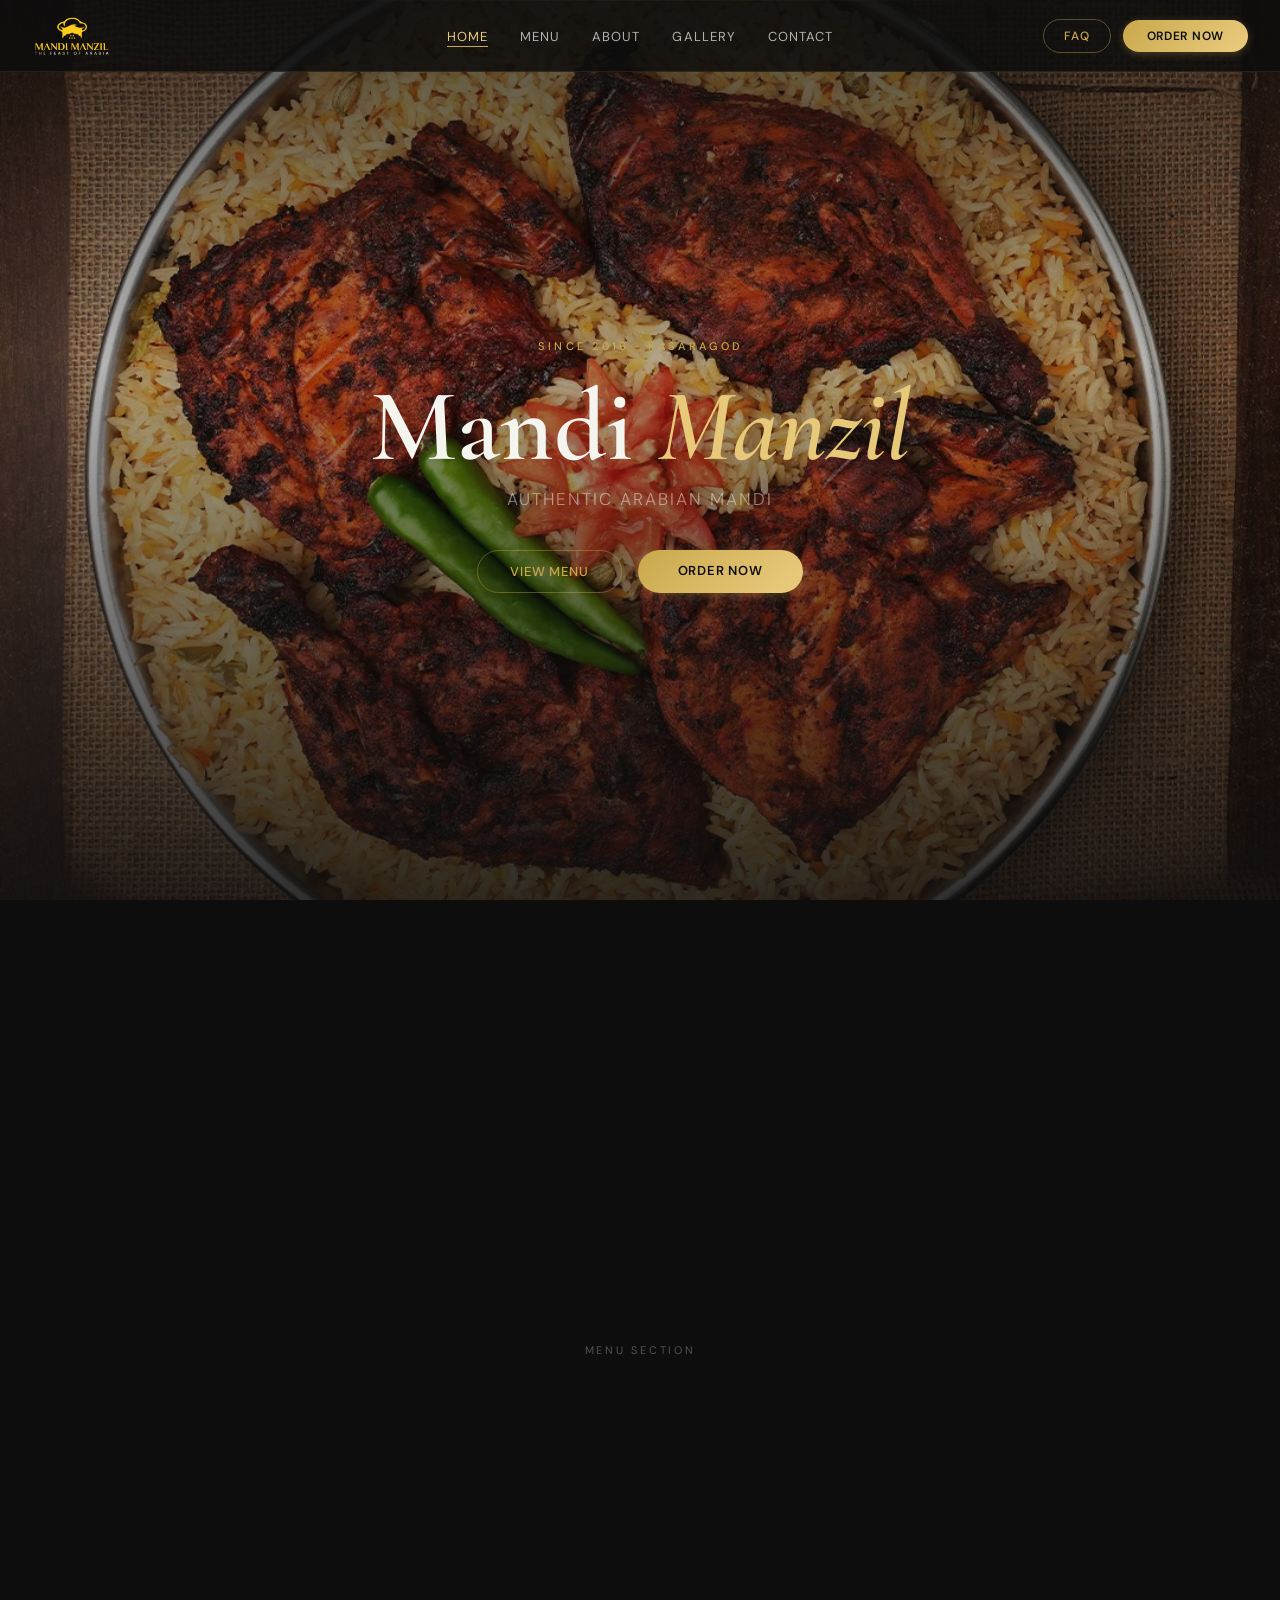
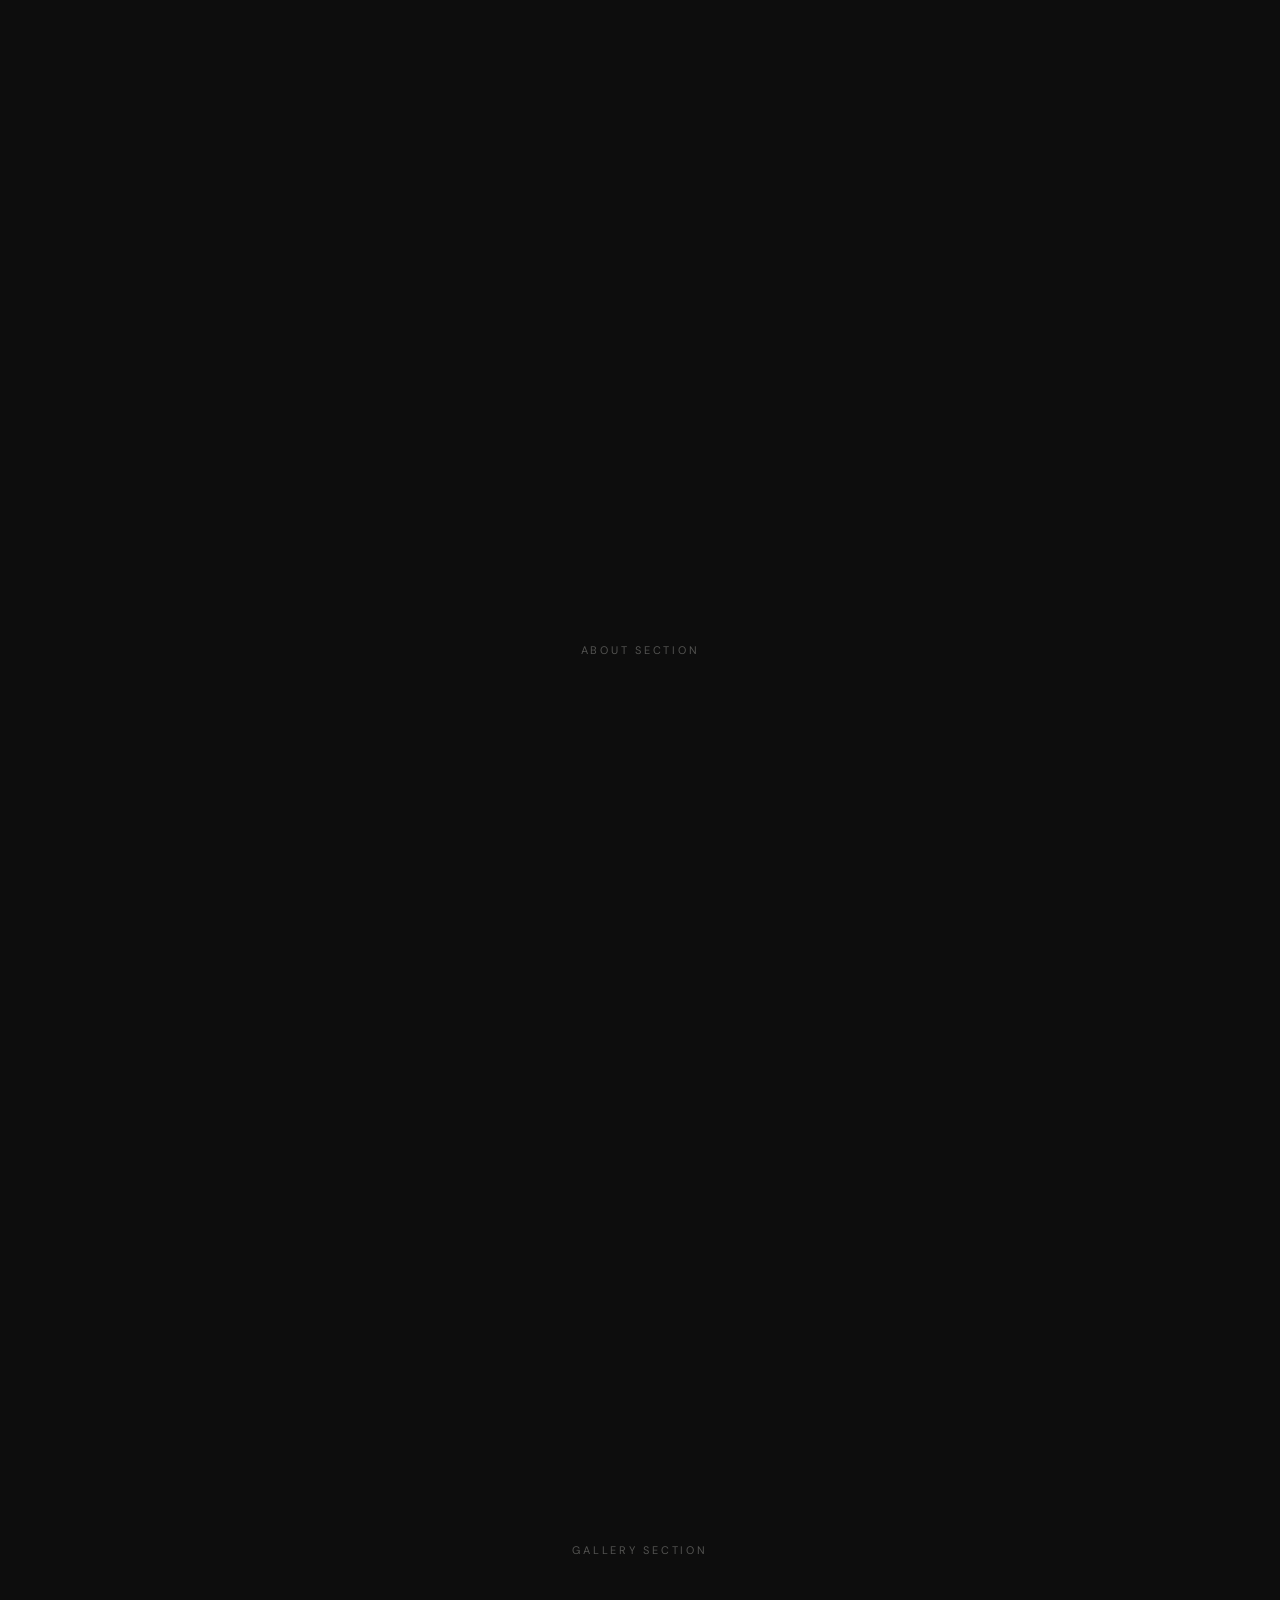
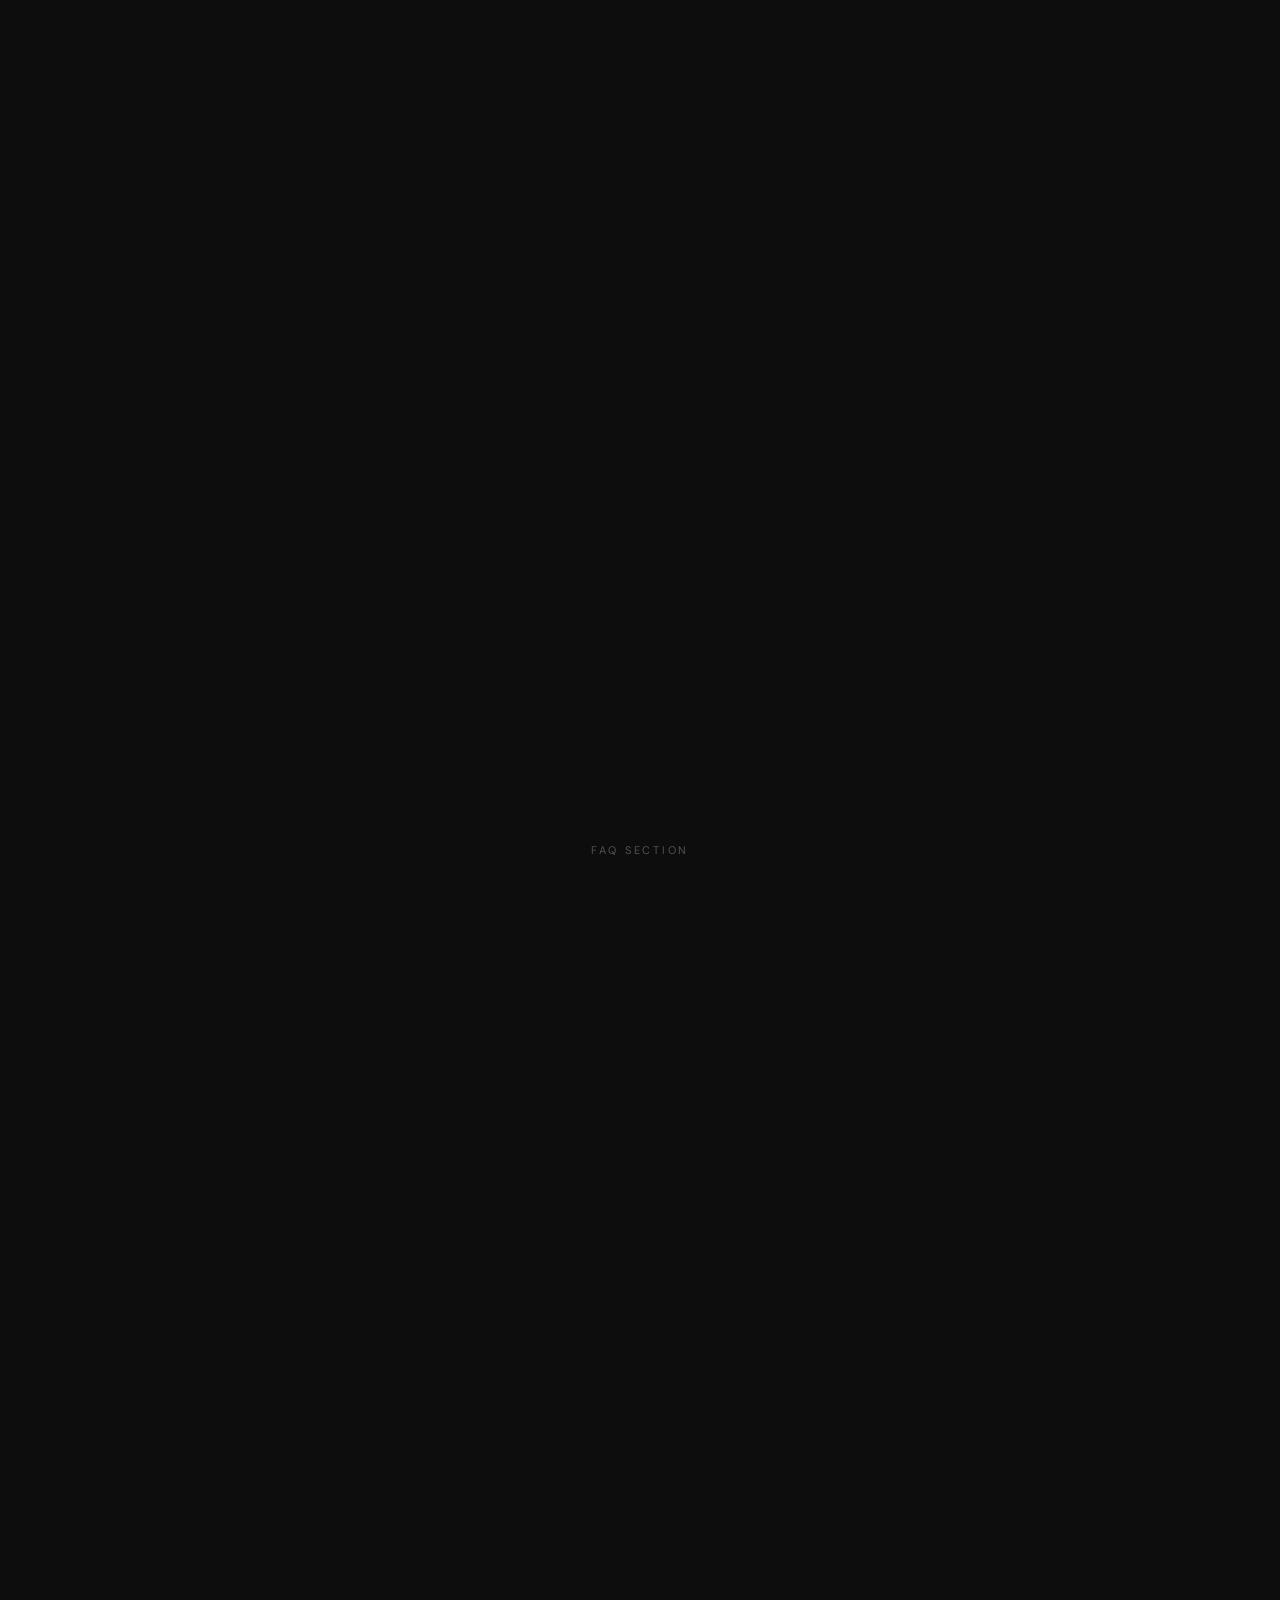
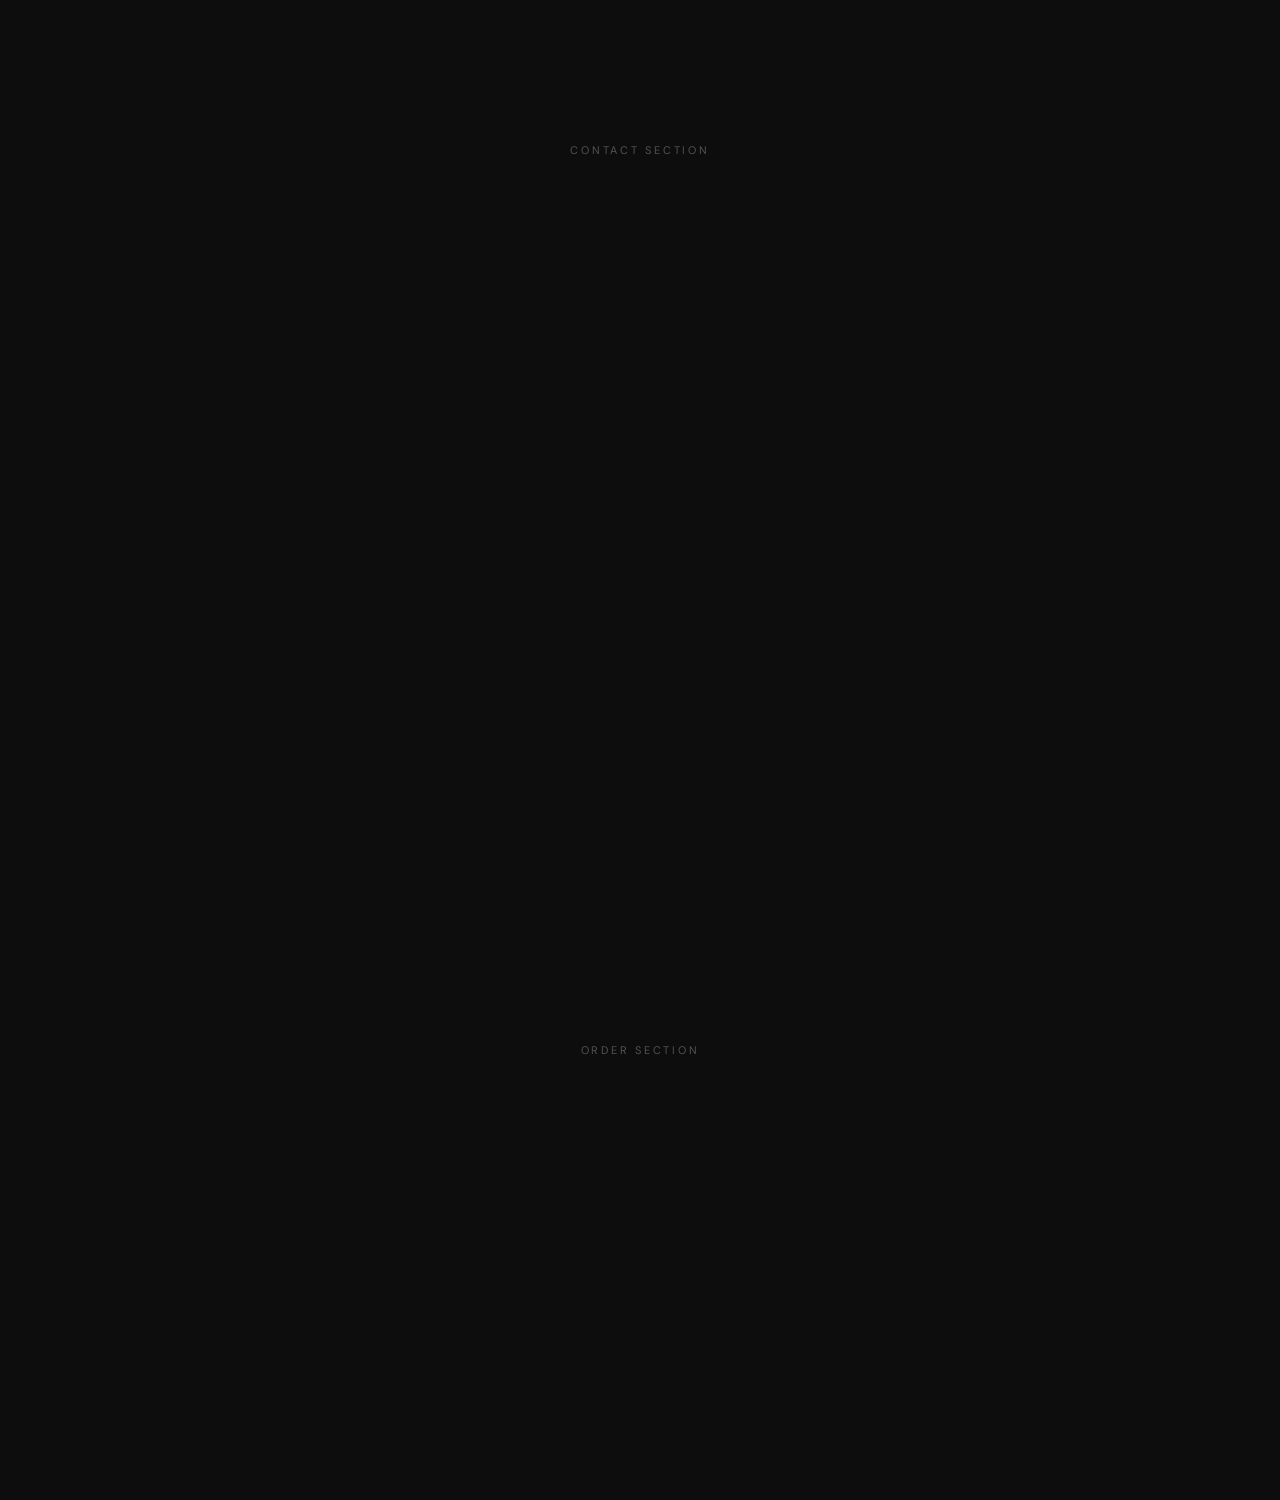
==== navbar-preview-v3.html @ 18931912 "Add navbar-preview-v3.html — Dark Gold Anchor Bar - Cormorant Garamond (brand) + DM Sans (UI) - Dark" ====
<!DOCTYPE html>
<html lang="en">
<head>
  <meta charset="UTF-8">
  <meta name="viewport" content="width=device-width, initial-scale=1.0">
  <title>Mandi Manzil</title>
  <link rel="preconnect" href="https://fonts.googleapis.com">
  <link rel="preconnect" href="https://fonts.gstatic.com" crossorigin>
  <link href="https://fonts.googleapis.com/css2?family=Cormorant+Garamond:wght@400;500;600;700&family=DM+Sans:wght@300;400;500;600&display=swap" rel="stylesheet">
  <style>
    *, *::before, *::after { box-sizing: border-box; margin: 0; padding: 0; }

    :root {
      --gold: #C9A84C;
      --gold-light: #E8C97A;
      --gold-dark: #A07E2E;
      --dark: #0D0D0D;
      --dark-glass: rgba(13, 13, 13, 0.85);
      --dark-glass-scroll: rgba(10, 10, 10, 0.95);
      --white: #F5F5F0;
      --white-70: rgba(245, 245, 240, 0.7);
      --white-50: rgba(245, 245, 240, 0.5);
      --white-30: rgba(245, 245, 240, 0.3);

      --font-brand: 'Cormorant Garamond', serif;
      --font-ui: 'DM Sans', sans-serif;
      --nav-h: 4.5rem;
    }

    html { scroll-behavior: smooth; }

    body {
      font-family: var(--font-ui);
      background: var(--dark);
      color: var(--white);
      overflow-x: hidden;
    }

    /* ===== NAVBAR v3 — Dark Gold Anchor ===== */
    .navbar-v3 {
      position: fixed;
      top: 0; left: 0; right: 0;
      height: var(--nav-h);
      z-index: 1000;
      background: var(--dark-glass);
      border-bottom: 0.0625rem solid rgba(201, 168, 76, 0.12);
      display: flex;
      align-items: center;
      padding: 0 2rem;
      transition: background 0.5s ease, border-color 0.5s ease, box-shadow 0.5s ease;
    }

    /* Scroll state */
    .navbar-v3.scrolled {
      background: var(--dark-glass-scroll);
      border-bottom-color: rgba(201, 168, 76, 0.35);
      box-shadow: 0 0.25rem 1.5rem rgba(0, 0, 0, 0.6),
                  inset 0 0.0625rem 0 rgba(201, 168, 76, 0.2);
    }

    .navbar-v3-inner {
      width: 100%;
      max-width: 90rem;
      margin: 0 auto;
      display: grid;
      grid-template-columns: 1fr auto 1fr;
      align-items: center;
      gap: 1.5rem;
    }

    /* LEFT — Logo */
    .navbar-logo {
      display: flex;
      align-items: center;
      text-decoration: none;
      justify-self: start;
    }

    .navbar-logo img {
      height: 2.5rem;
      width: auto;
      display: block;
    }

    /* CENTER — Nav Links */
    .navbar-links {
      display: flex;
      align-items: center;
      gap: 2rem;
      list-style: none;
      justify-self: center;
    }

    .navbar-links a {
      font-family: var(--font-ui);
      font-size: 0.8125rem;
      font-weight: 400;
      color: var(--white-70);
      text-decoration: none;
      letter-spacing: 0.08em;
      text-transform: uppercase;
      position: relative;
      padding-bottom: 0.125rem;
      transition: color 0.3s ease;
    }

    .navbar-links a::after {
      content: '';
      position: absolute;
      bottom: 0; left: 0;
      width: 0;
      height: 0.0625rem;
      background: var(--gold);
      transition: width 0.35s cubic-bezier(0.4, 0, 0.2, 1);
    }

    .navbar-links a:hover {
      color: var(--gold-light);
    }

    .navbar-links a:hover::after,
    .navbar-links a.active::after {
      width: 100%;
    }

    .navbar-links a.active {
      color: var(--gold-light);
    }

    /* RIGHT — Actions */
    .navbar-actions {
      display: flex;
      align-items: center;
      gap: 0.75rem;
      justify-self: end;
    }

    .btn-faq {
      font-family: var(--font-ui);
      font-size: 0.75rem;
      font-weight: 500;
      letter-spacing: 0.06em;
      text-transform: uppercase;
      color: var(--gold);
      background: transparent;
      border: 0.0625rem solid rgba(201, 168, 76, 0.4);
      padding: 0.5rem 1.25rem;
      border-radius: 100px;
      cursor: pointer;
      text-decoration: none;
      transition: border-color 0.3s, color 0.3s, background 0.3s;
    }

    .btn-faq:hover {
      border-color: var(--gold);
      background: rgba(201, 168, 76, 0.08);
    }

    .btn-order {
      font-family: var(--font-ui);
      font-size: 0.75rem;
      font-weight: 600;
      letter-spacing: 0.06em;
      text-transform: uppercase;
      color: var(--dark);
      background: linear-gradient(135deg, var(--gold) 0%, var(--gold-light) 50%, var(--gold) 100%);
      background-size: 200% 100%;
      border: none;
      padding: 0.5rem 1.5rem;
      border-radius: 100px;
      cursor: pointer;
      text-decoration: none;
      transition: background-position 0.4s, transform 0.2s, box-shadow 0.3s;
      box-shadow: 0 0.125rem 0.5rem rgba(201, 168, 76, 0.3);
    }

    .btn-order:hover {
      background-position: 100% 0;
      transform: translateY(-0.0625rem);
      box-shadow: 0 0.25rem 0.75rem rgba(201, 168, 76, 0.45);
    }

    /* ===== HAMBURGER ===== */
    .hamburger {
      display: none;
      flex-direction: column;
      justify-content: center;
      gap: 0.3125rem;
      width: 2rem;
      height: 2rem;
      cursor: pointer;
      background: transparent;
      border: none;
      padding: 0.25rem;
      z-index: 1100;
    }

    .hamburger span {
      display: block;
      width: 100%;
      height: 0.125rem;
      background: var(--white);
      border-radius: 2px;
      transition: transform 0.35s ease, opacity 0.35s ease, width 0.35s ease;
      transform-origin: center;
    }

    .hamburger.open span:nth-child(1) { transform: translateY(0.4375rem) rotate(45deg); }
    .hamburger.open span:nth-child(2) { opacity: 0; width: 0; }
    .hamburger.open span:nth-child(3) { transform: translateY(-0.4375rem) rotate(-45deg); }

    /* ===== MOBILE MENU ===== */
    .mobile-menu {
      display: none;
      position: fixed;
      inset: 0;
      top: 0;
      background: rgba(10, 10, 10, 0.97);
      z-index: 1050;
      flex-direction: column;
      align-items: center;
      justify-content: center;
      opacity: 0;
      transition: opacity 0.4s ease;
      padding: 5rem 2rem 2rem;
    }

    .mobile-menu.open {
      display: flex;
      opacity: 1;
    }

    .mobile-links {
      list-style: none;
      text-align: center;
      display: flex;
      flex-direction: column;
      gap: 0.25rem;
    }

    .mobile-links a {
      font-family: var(--font-ui);
      font-size: 1.625rem;
      font-weight: 300;
      color: var(--white-70);
      text-decoration: none;
      display: block;
      padding: 0.625rem 1.5rem;
      letter-spacing: 0.04em;
      transition: color 0.3s;
    }

    .mobile-links a:hover { color: var(--gold-light); }

    .mobile-divider {
      width: 3.5rem;
      height: 0.0625rem;
      background: rgba(201, 168, 76, 0.25);
      margin: 1.5rem auto;
    }

    /* Phone row */
    .mobile-phone {
      display: flex;
      align-items: center;
      gap: 0.625rem;
      color: var(--gold);
      font-family: var(--font-ui);
      font-size: 0.9375rem;
      font-weight: 400;
      letter-spacing: 0.04em;
      text-decoration: none;
      padding: 0.625rem 1.5rem;
      transition: color 0.3s;
    }

    .mobile-phone:hover { color: var(--gold-light); }

    .mobile-phone svg {
      width: 1.125rem;
      height: 1.125rem;
      flex-shrink: 0;
    }

    /* Mobile buttons */
    .mobile-btns {
      display: flex;
      flex-direction: column;
      gap: 0.75rem;
      margin-top: 1.5rem;
      align-items: center;
    }

    .mobile-btns .btn-faq,
    .mobile-btns .btn-order {
      font-size: 0.8125rem;
      padding: 0.75rem 2.5rem;
    }

    /* Social */
    .mobile-social {
      display: flex;
      gap: 1rem;
      margin-top: 2rem;
    }

    .mobile-social a {
      display: flex;
      align-items: center;
      justify-content: center;
      width: 2.5rem;
      height: 2.5rem;
      border-radius: 50%;
      border: 0.0625rem solid rgba(201, 168, 76, 0.3);
      color: var(--gold);
      transition: border-color 0.3s, background 0.3s, color 0.3s;
    }

    .mobile-social a:hover {
      border-color: var(--gold);
      background: rgba(201, 168, 76, 0.08);
    }

    .mobile-social svg {
      width: 1.125rem;
      height: 1.125rem;
    }

    /* ===== HERO (self-contained) ===== */
    .hero-v3 {
      min-height: 100vh;
      display: flex;
      flex-direction: column;
      align-items: center;
      justify-content: center;
      text-align: center;
      padding: 6rem 2rem 4rem;
      background: 
        linear-gradient(to bottom, rgba(13,13,13,0.7) 0%, rgba(13,13,13,0.3) 40%, rgba(13,13,13,0.85) 100%),
        url('images/alfaham-mandi.jpg') center/cover no-repeat fixed;
      position: relative;
    }

    .hero-v3::before {
      content: '';
      position: absolute;
      top: 0; left: 50%; transform: translateX(-50%);
      width: 60%;
      height: 0.0625rem;
      background: linear-gradient(to right, transparent, var(--gold), transparent);
      opacity: 0.5;
    }

    .hero-tag {
      font-family: var(--font-ui);
      font-size: 0.6875rem;
      font-weight: 500;
      letter-spacing: 0.3em;
      text-transform: uppercase;
      color: var(--gold);
      margin-bottom: 1.25rem;
    }

    .hero-title {
      font-family: var(--font-brand);
      font-size: clamp(3rem, 8vw, 6.5rem);
      font-weight: 600;
      line-height: 1.05;
      color: var(--white);
      margin-bottom: 0.5rem;
    }

    .hero-title em {
      font-style: italic;
      color: var(--gold-light);
    }

    .hero-sub {
      font-family: var(--font-ui);
      font-size: clamp(0.875rem, 2vw, 1.0625rem);
      font-weight: 300;
      color: var(--white-50);
      letter-spacing: 0.12em;
      margin-bottom: 2.5rem;
      text-transform: uppercase;
    }

    .hero-btns {
      display: flex;
      gap: 1rem;
      flex-wrap: wrap;
      justify-content: center;
    }

    .hero-btns .btn-faq {
      font-size: 0.8125rem;
      padding: 0.75rem 2rem;
    }

    .hero-btns .btn-order {
      font-size: 0.8125rem;
      padding: 0.75rem 2.5rem;
    }

    /* Scroll sections */
    .section-spacer {
      min-height: 100vh;
      display: flex;
      align-items: center;
      justify-content: center;
    }

    .section-label {
      font-family: var(--font-ui);
      font-size: 0.6875rem;
      letter-spacing: 0.25em;
      text-transform: uppercase;
      color: var(--white-30);
    }

    /* ===== RESPONSIVE ===== */
    @media (max-width: 54rem) {
      .navbar-links,
      .navbar-actions { display: none; }
      .hamburger { display: flex; }
    }

    @media (min-width: 54rem) {
      .mobile-menu { display: none !important; }
    }

    @media (max-width: 32rem) {
      .navbar-v3 { padding: 0 1.25rem; }
    }
  </style>
</head>
<body>

<!-- ===== NAVBAR v3 ===== -->
<nav class="navbar-v3" id="navbarV3">
  <div class="navbar-v3-inner">

    <!-- Left: Logo -->
    <a href="#" class="navbar-logo" aria-label="Mandi Manzil Home">
      <img src="images/logo.png" alt="Mandi Manzil" onerror="this.style.display='none'">
    </a>

    <!-- Center: Links -->
    <ul class="navbar-links" role="navigation">
      <li><a href="#home" class="active">Home</a></li>
      <li><a href="#menu">Menu</a></li>
      <li><a href="#about">About</a></li>
      <li><a href="#gallery">Gallery</a></li>
      <li><a href="#contact">Contact</a></li>
    </ul>

    <!-- Right: Actions -->
    <div class="navbar-actions">
      <a href="#faq" class="btn-faq">FAQ</a>
      <a href="#order" class="btn-order">Order Now</a>
    </div>

    <!-- Hamburger -->
    <button class="hamburger" id="hamburgerBtn" aria-label="Open menu" aria-expanded="false">
      <span></span>
      <span></span>
      <span></span>
    </button>

  </div>
</nav>

<!-- Mobile Menu -->
<div class="mobile-menu" id="mobileMenu" role="dialog" aria-label="Navigation menu">
  <ul class="mobile-links">
    <li><a href="#home" onclick="closeMenu()">Home</a></li>
    <li><a href="#menu" onclick="closeMenu()">Menu</a></li>
    <li><a href="#about" onclick="closeMenu()">Menu</a></li>
    <li><a href="#gallery" onclick="closeMenu()">Gallery</a></li>
    <li><a href="#contact" onclick="closeMenu()">Contact</a></li>
  </ul>

  <div class="mobile-divider"></div>

  <a href="tel:+919162350205" class="mobile-phone">
    <svg viewBox="0 0 24 24" fill="none" stroke="currentColor" stroke-width="1.5">
      <path d="M22 16.92v3a2 2 0 01-2.18 2 19.79 19.79 0 01-8.63-3.07A19.5 19.5 0 013.07 9.81a19.79 19.79 0 01-3.07-8.63A2 2 0 012 .18h3a2 2 0 012 1.72c.127.96.361 1.903.7 2.81a2 2 0 01-.45 2.11L6.09 7.91a16 16 0 006 6l1.27-1.27a2 2 0 012.11-.45c.907.339 1.85.573 2.81.7A2 2 0 0122 16.92z"/>
    </svg>
    +91 91623 50205
  </a>

  <div class="mobile-btns">
    <a href="#faq" class="btn-faq" onclick="closeMenu()">FAQ</a>
    <a href="#order" class="btn-order" onclick="closeMenu()">Order Now</a>
  </div>

  <div class="mobile-social">
    <a href="https://www.instagram.com/mandimanzil/" target="_blank" rel="noopener" aria-label="Instagram">
      <svg viewBox="0 0 24 24" fill="none" stroke="currentColor" stroke-width="1.5">
        <rect x="2" y="2" width="20" height="20" rx="5" ry="5"/>
        <circle cx="12" cy="12" r="4"/>
        <circle cx="17.5" cy="6.5" r="0.5" fill="currentColor"/>
      </svg>
    </a>
    <a href="https://www.facebook.com/mandimanzil/" target="_blank" rel="noopener" aria-label="Facebook">
      <svg viewBox="0 0 24 24" fill="none" stroke="currentColor" stroke-width="1.5">
        <path d="M18 2h-3a5 5 0 00-5 5v3H7v4h3v8h4v-8h3l1-4h-4V7a1 1 0 011-1h3z"/>
      </svg>
    </a>
  </div>
</div>

<!-- Hero -->
<section class="hero-v3" id="home">
  <p class="hero-tag">Since 2016 &middot; Kasaragod</p>
  <h1 class="hero-title">Mandi <em>Manzil</em></h1>
  <p class="hero-sub">Authentic Arabian Mandi</p>
  <div class="hero-btns">
    <a href="#menu" class="btn-faq">View Menu</a>
    <a href="#order" class="btn-order">Order Now</a>
  </div>
</section>

<!-- Spacers to enable scrolling -->
<div class="section-spacer" id="menu"><span class="section-label">Menu Section</span></div>
<div class="section-spacer" id="about"><span class="section-label">About Section</span></div>
<div class="section-spacer" id="gallery"><span class="section-label">Gallery Section</span></div>
<div class="section-spacer" id="faq"><span class="section-label">FAQ Section</span></div>
<div class="section-spacer" id="contact"><span class="section-label">Contact Section</span></div>
<div class="section-spacer" id="order"><span class="section-label">Order Section</span></div>

<script>
  // ===== Scroll Effect =====
  const navbar = document.getElementById('navbarV3');
  let lastScrollY = 0;

  window.addEventListener('scroll', () => {
    navbar.classList.toggle('scrolled', window.scrollY > 60);
    lastScrollY = window.scrollY;
  }, { passive: true });

  // ===== Mobile Menu Toggle =====
  const hamburger = document.getElementById('hamburgerBtn');
  const mobileMenu = document.getElementById('mobileMenu');

  hamburger.addEventListener('click', () => {
    const isOpen = mobileMenu.classList.toggle('open');
    hamburger.classList.toggle('open', isOpen);
    hamburger.setAttribute('aria-expanded', isOpen);
    document.body.style.overflow = isOpen ? 'hidden' : '';
  });

  function closeMenu() {
    mobileMenu.classList.remove('open');
    hamburger.classList.remove('open');
    hamburger.setAttribute('aria-expanded', 'false');
    document.body.style.overflow = '';
  }

  // Close on ESC
  document.addEventListener('keydown', (e) => {
    if (e.key === 'Escape') closeMenu();
  });
</script>

</body>
</html>
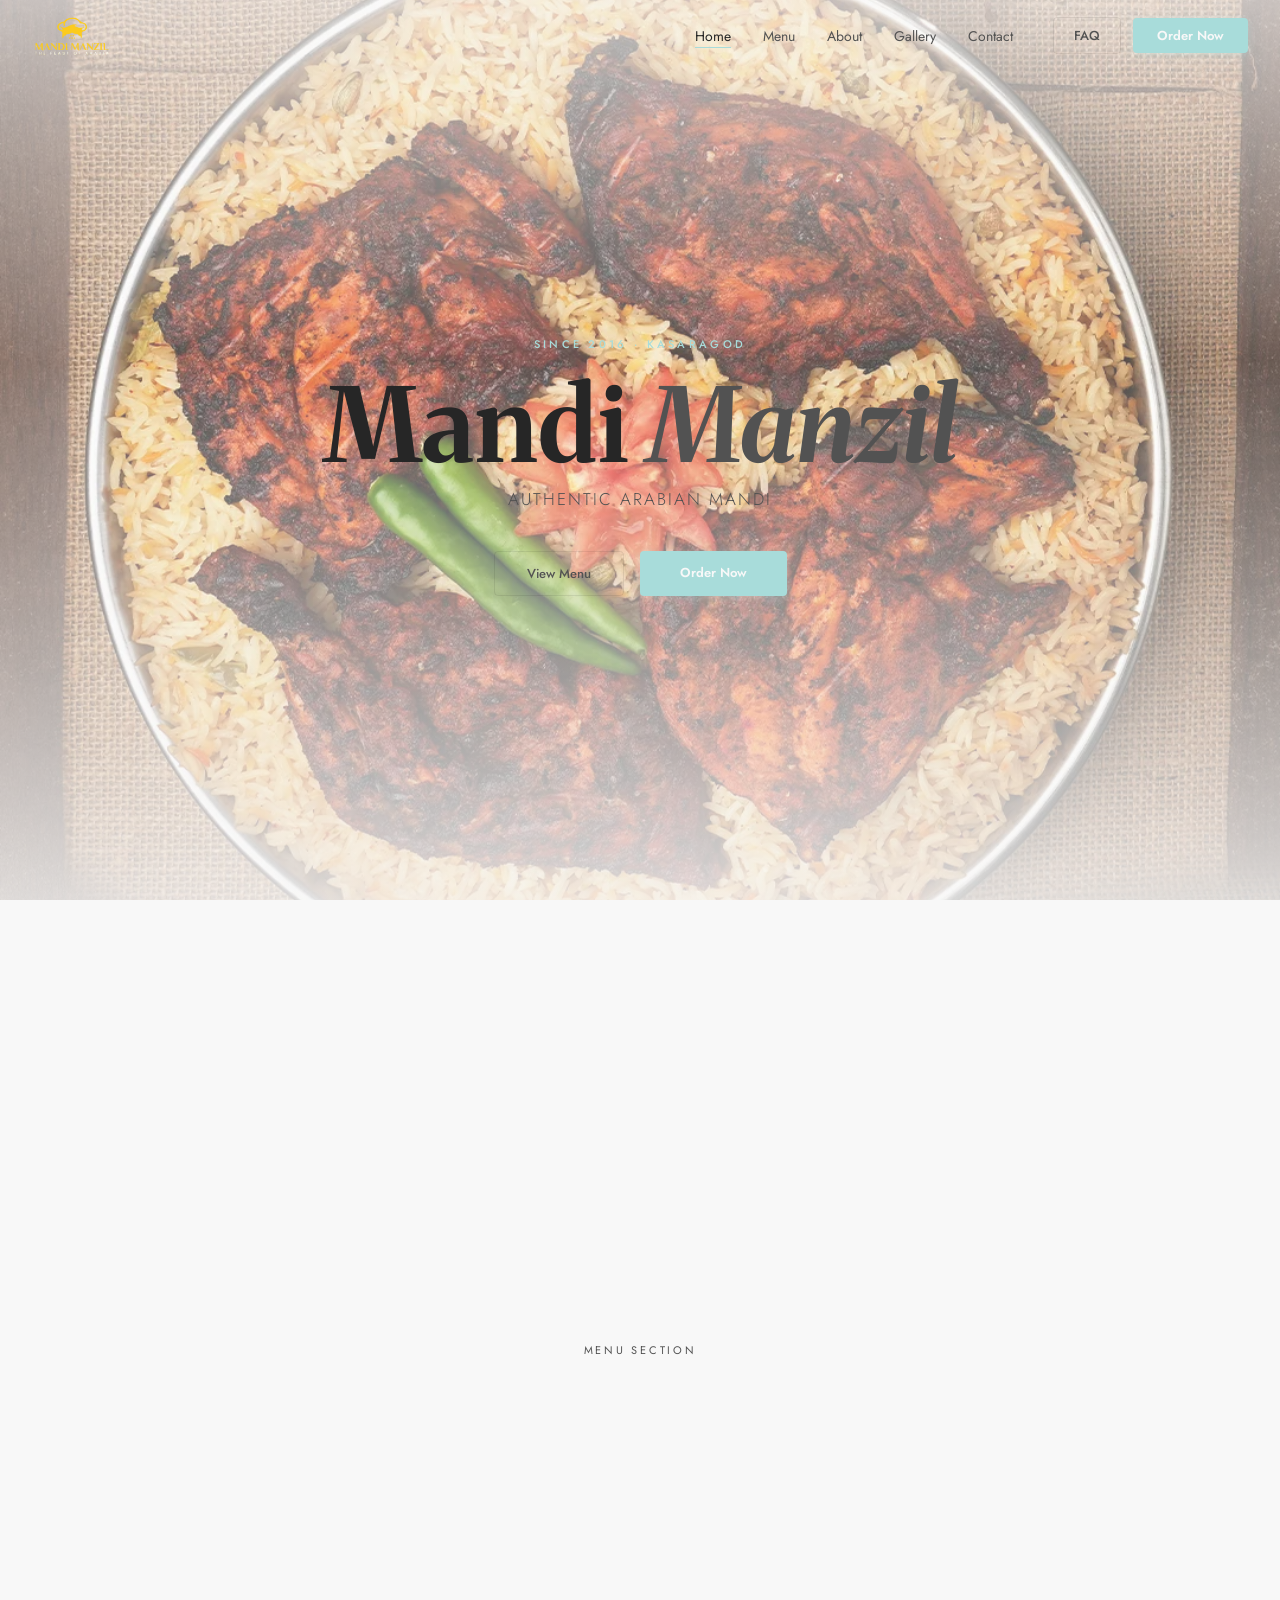
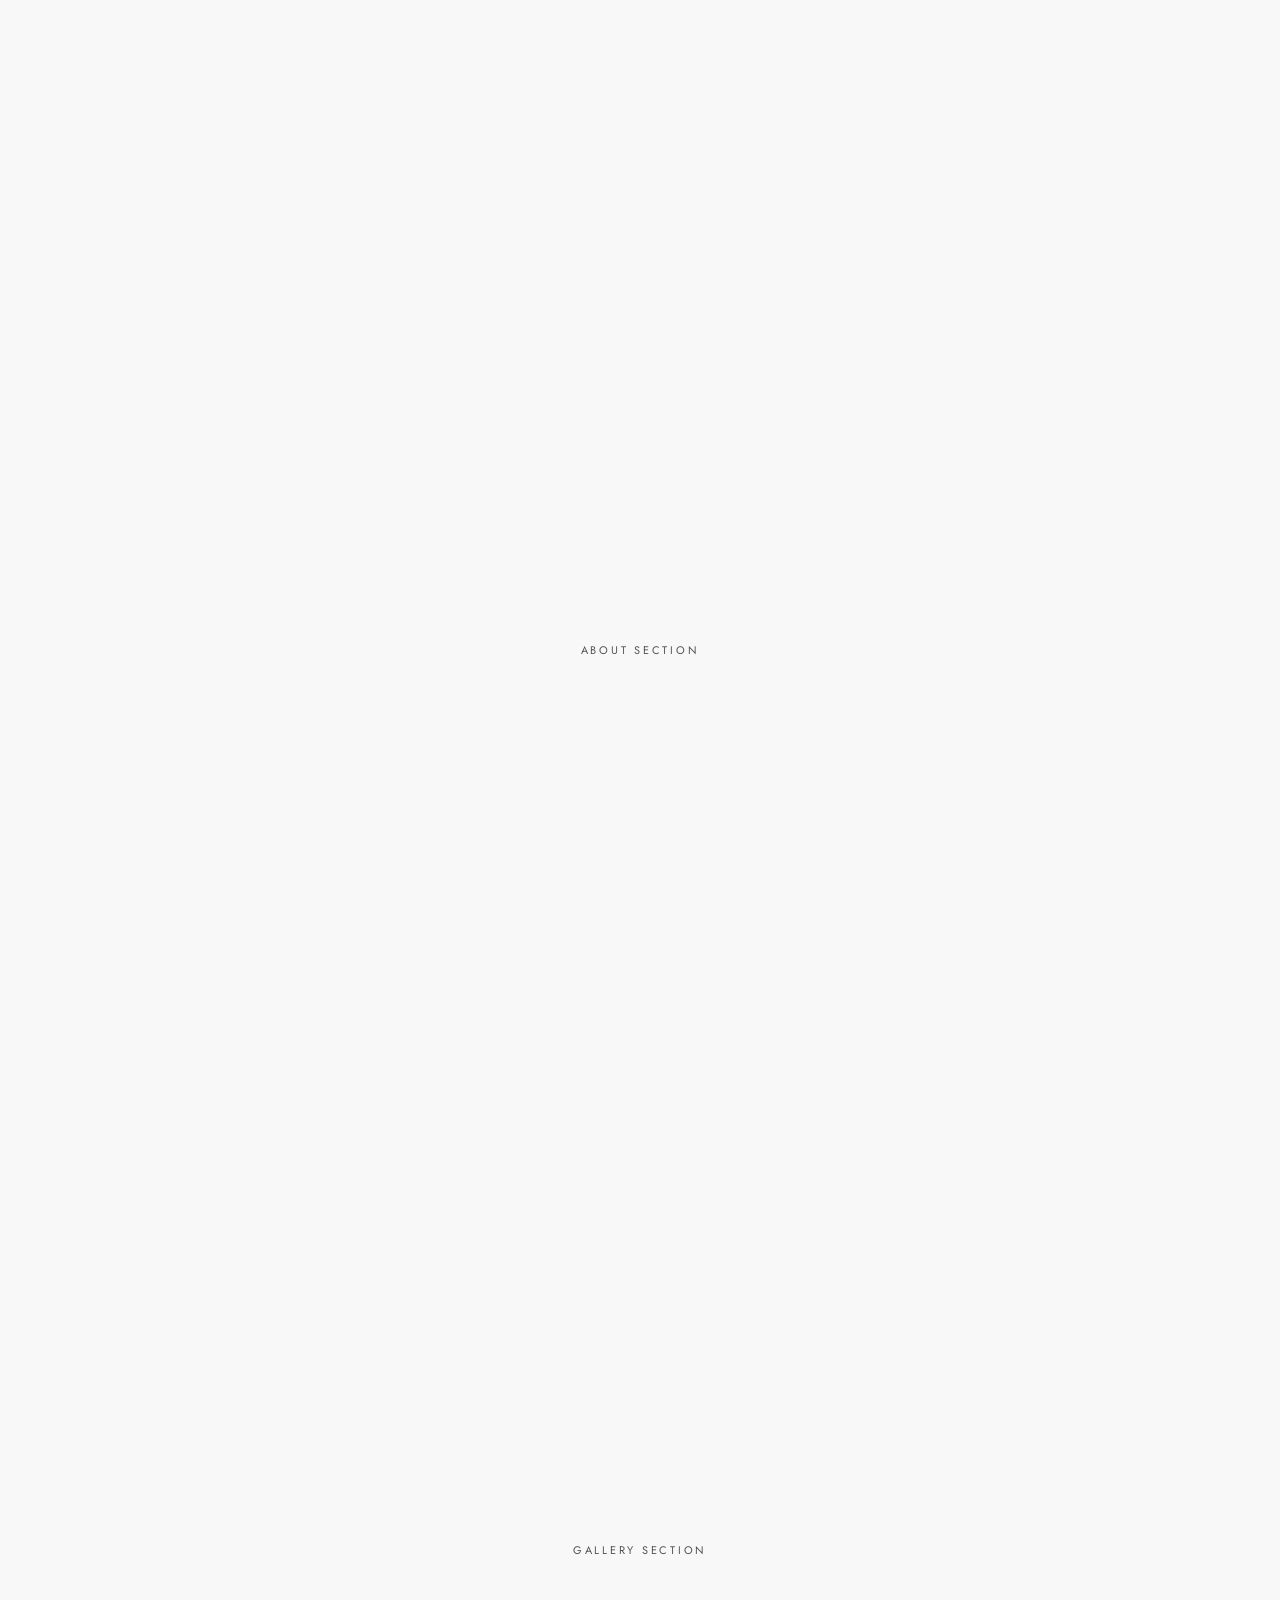
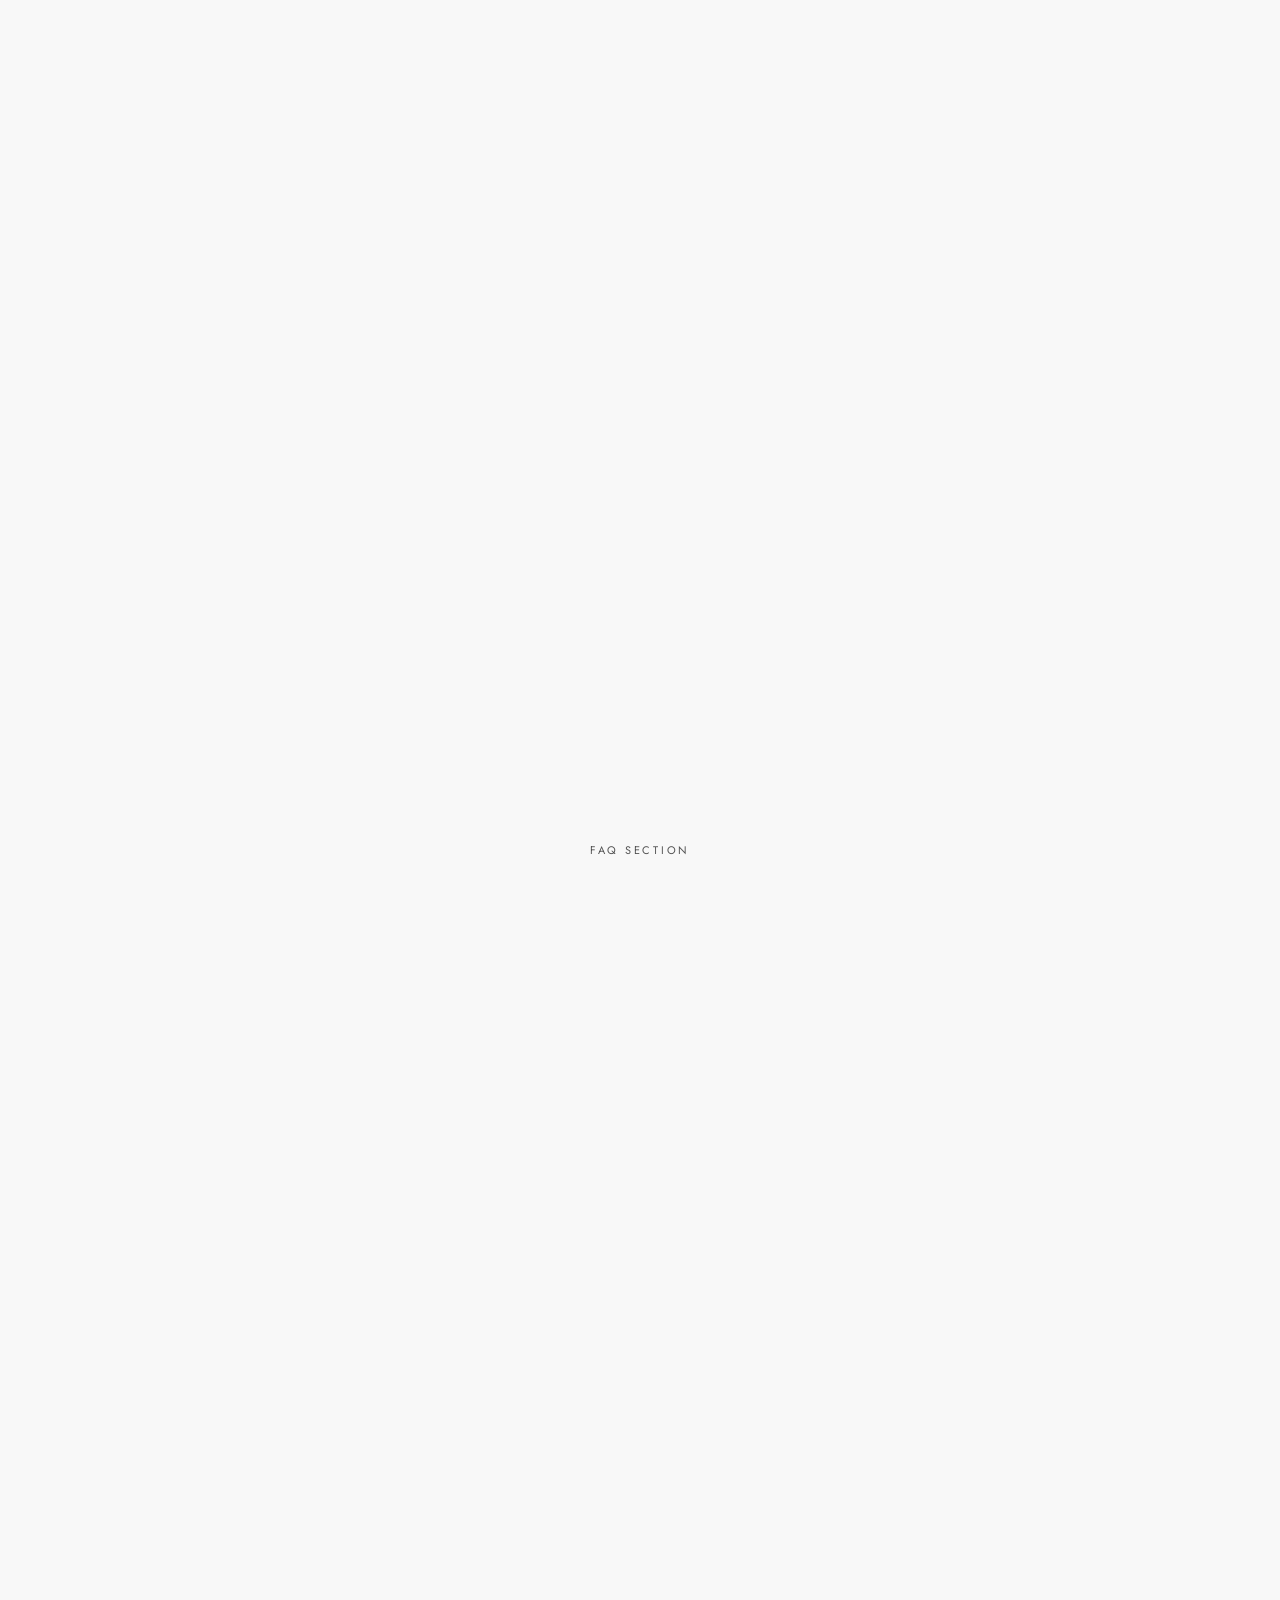
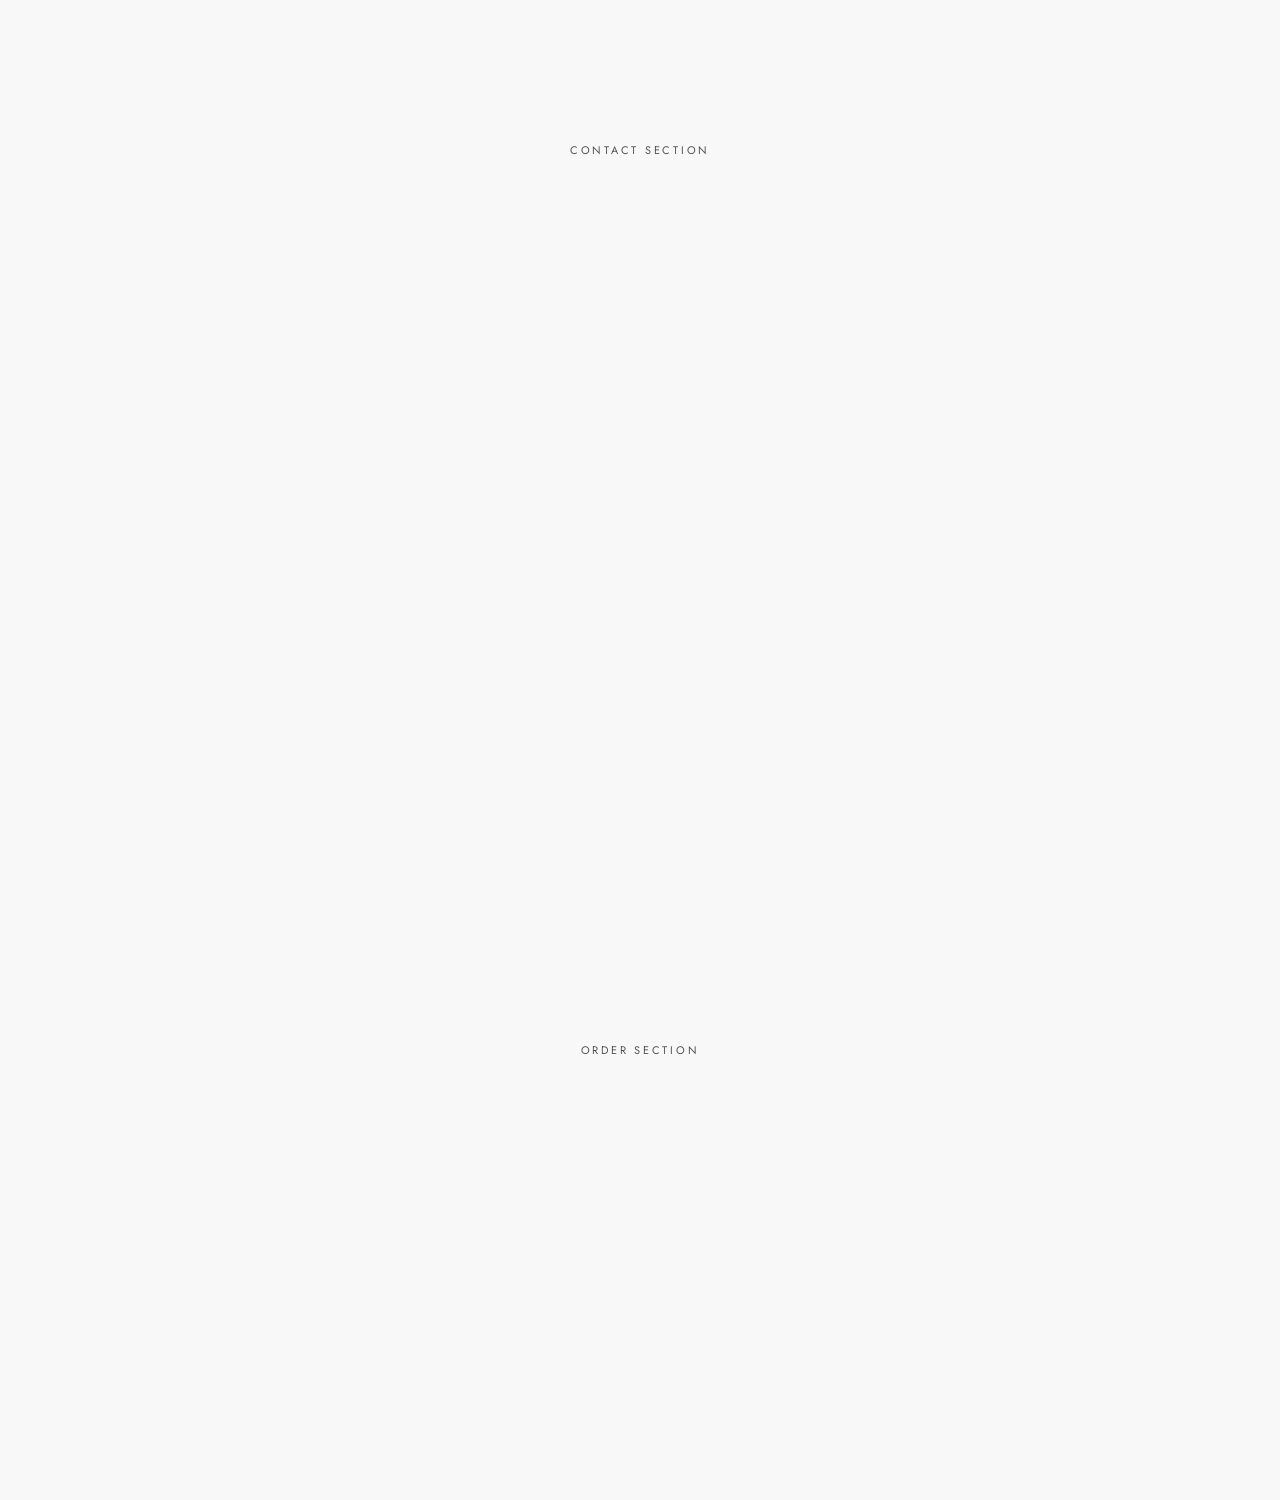
==== commit 61e670d1: "Rebuild navbar-preview-v3.html — Clean Minimal Light Mode - Jost (UI) + Merriweather (brand) — clean" ====
--- a/navbar-preview-v3.html
+++ b/navbar-preview-v3.html
@@ -3,27 +3,23 @@
 <head>
   <meta charset="UTF-8">
   <meta name="viewport" content="width=device-width, initial-scale=1.0">
-  <title>Mandi Manzil</title>
+  <title>Mandi Manzil v3</title>
   <link rel="preconnect" href="https://fonts.googleapis.com">
   <link rel="preconnect" href="https://fonts.gstatic.com" crossorigin>
-  <link href="https://fonts.googleapis.com/css2?family=Cormorant+Garamond:wght@400;500;600;700&family=DM+Sans:wght@300;400;500;600&display=swap" rel="stylesheet">
+  <link href="https://fonts.googleapis.com/css2?family=Jost:wght@300;400;500;600&family=Merriweather:wght@300;400;700&display=swap" rel="stylesheet">
   <style>
     *, *::before, *::after { box-sizing: border-box; margin: 0; padding: 0; }
 
     :root {
-      --gold: #C9A84C;
-      --gold-light: #E8C97A;
-      --gold-dark: #A07E2E;
-      --dark: #0D0D0D;
-      --dark-glass: rgba(13, 13, 13, 0.85);
-      --dark-glass-scroll: rgba(10, 10, 10, 0.95);
-      --white: #F5F5F0;
-      --white-70: rgba(245, 245, 240, 0.7);
-      --white-50: rgba(245, 245, 240, 0.5);
-      --white-30: rgba(245, 245, 240, 0.3);
-
-      --font-brand: 'Cormorant Garamond', serif;
-      --font-ui: 'DM Sans', sans-serif;
+      --primary-text: #262626;
+      --secondary-text: #525252;
+      --light-bg: #F8F8F8;
+      --mid-gray: #E0E0E0;
+      --border-light: rgba(0, 0, 0, 0.08);
+      --accent-soft: #A8DCDA; /* A soft teal */
+
+      --font-brand: 'Merriweather', serif;
+      --font-ui: 'Jost', sans-serif;
       --nav-h: 4.5rem;
     }
 
@@ -31,39 +27,37 @@
 
     body {
       font-family: var(--font-ui);
-      background: var(--dark);
-      color: var(--white);
+      background: var(--light-bg);
+      color: var(--primary-text);
       overflow-x: hidden;
     }
 
-    /* ===== NAVBAR v3 — Dark Gold Anchor ===== */
+    /* ===== NAVBAR v3 — Clean Minimal Light ===== */
     .navbar-v3 {
       position: fixed;
       top: 0; left: 0; right: 0;
       height: var(--nav-h);
       z-index: 1000;
-      background: var(--dark-glass);
-      border-bottom: 0.0625rem solid rgba(201, 168, 76, 0.12);
+      background: transparent;
+      border-bottom: 0.0625rem solid transparent;
       display: flex;
       align-items: center;
       padding: 0 2rem;
-      transition: background 0.5s ease, border-color 0.5s ease, box-shadow 0.5s ease;
-    }
-
-    /* Scroll state */
+      transition: background 0.4s ease, border-color 0.4s ease, box-shadow 0.4s ease;
+    }
+
     .navbar-v3.scrolled {
-      background: var(--dark-glass-scroll);
-      border-bottom-color: rgba(201, 168, 76, 0.35);
-      box-shadow: 0 0.25rem 1.5rem rgba(0, 0, 0, 0.6),
-                  inset 0 0.0625rem 0 rgba(201, 168, 76, 0.2);
+      background: rgba(255, 255, 255, 0.95);
+      border-bottom-color: var(--border-light);
+      box-shadow: 0 0.125rem 0.5rem rgba(0, 0, 0, 0.05);
     }
 
     .navbar-v3-inner {
       width: 100%;
       max-width: 90rem;
       margin: 0 auto;
-      display: grid;
-      grid-template-columns: 1fr auto 1fr;
+      display: flex;
+      justify-content: space-between;
       align-items: center;
       gap: 1.5rem;
     }
@@ -73,7 +67,6 @@
       display: flex;
       align-items: center;
       text-decoration: none;
-      justify-self: start;
     }
 
     .navbar-logo img {
@@ -82,23 +75,26 @@
       display: block;
     }
 
-    /* CENTER — Nav Links */
+    /* RIGHT — Nav Links & Actions */
+    .navbar-right {
+      display: flex;
+      align-items: center;
+      gap: 2.5rem;
+    }
+
     .navbar-links {
       display: flex;
       align-items: center;
       gap: 2rem;
       list-style: none;
-      justify-self: center;
     }
 
     .navbar-links a {
       font-family: var(--font-ui);
-      font-size: 0.8125rem;
+      font-size: 0.875rem;
       font-weight: 400;
-      color: var(--white-70);
+      color: var(--secondary-text);
       text-decoration: none;
-      letter-spacing: 0.08em;
-      text-transform: uppercase;
       position: relative;
       padding-bottom: 0.125rem;
       transition: color 0.3s ease;
@@ -110,12 +106,12 @@
       bottom: 0; left: 0;
       width: 0;
       height: 0.0625rem;
-      background: var(--gold);
+      background: var(--accent-soft);
       transition: width 0.35s cubic-bezier(0.4, 0, 0.2, 1);
     }
 
     .navbar-links a:hover {
-      color: var(--gold-light);
+      color: var(--primary-text);
     }
 
     .navbar-links a:hover::after,
@@ -124,60 +120,54 @@
     }
 
     .navbar-links a.active {
-      color: var(--gold-light);
-    }
-
-    /* RIGHT — Actions */
+      color: var(--primary-text);
+    }
+
     .navbar-actions {
       display: flex;
       align-items: center;
       gap: 0.75rem;
-      justify-self: end;
     }
 
     .btn-faq {
       font-family: var(--font-ui);
-      font-size: 0.75rem;
+      font-size: 0.8125rem;
       font-weight: 500;
-      letter-spacing: 0.06em;
-      text-transform: uppercase;
-      color: var(--gold);
+      color: var(--secondary-text);
       background: transparent;
-      border: 0.0625rem solid rgba(201, 168, 76, 0.4);
+      border: 0.0625rem solid var(--border-light);
       padding: 0.5rem 1.25rem;
-      border-radius: 100px;
+      border-radius: 0.25rem;
       cursor: pointer;
       text-decoration: none;
       transition: border-color 0.3s, color 0.3s, background 0.3s;
     }
 
     .btn-faq:hover {
-      border-color: var(--gold);
-      background: rgba(201, 168, 76, 0.08);
+      border-color: var(--accent-soft);
+      color: var(--accent-soft);
+      background: rgba(168, 220, 218, 0.08);
     }
 
     .btn-order {
       font-family: var(--font-ui);
-      font-size: 0.75rem;
+      font-size: 0.8125rem;
       font-weight: 600;
-      letter-spacing: 0.06em;
-      text-transform: uppercase;
-      color: var(--dark);
-      background: linear-gradient(135deg, var(--gold) 0%, var(--gold-light) 50%, var(--gold) 100%);
-      background-size: 200% 100%;
+      color: var(--light-bg);
+      background: var(--accent-soft);
       border: none;
       padding: 0.5rem 1.5rem;
-      border-radius: 100px;
+      border-radius: 0.25rem;
       cursor: pointer;
       text-decoration: none;
-      transition: background-position 0.4s, transform 0.2s, box-shadow 0.3s;
-      box-shadow: 0 0.125rem 0.5rem rgba(201, 168, 76, 0.3);
+      transition: background 0.3s, transform 0.2s, box-shadow 0.3s;
+      box-shadow: 0 0.125rem 0.5rem rgba(168, 220, 218, 0.3);
     }
 
     .btn-order:hover {
-      background-position: 100% 0;
+      background: #8CDCDC;
       transform: translateY(-0.0625rem);
-      box-shadow: 0 0.25rem 0.75rem rgba(201, 168, 76, 0.45);
+      box-shadow: 0 0.25rem 0.75rem rgba(168, 220, 218, 0.45);
     }
 
     /* ===== HAMBURGER ===== */
@@ -199,7 +189,7 @@
       display: block;
       width: 100%;
       height: 0.125rem;
-      background: var(--white);
+      background: var(--primary-text);
       border-radius: 2px;
       transition: transform 0.35s ease, opacity 0.35s ease, width 0.35s ease;
       transform-origin: center;
@@ -215,7 +205,7 @@
       position: fixed;
       inset: 0;
       top: 0;
-      background: rgba(10, 10, 10, 0.97);
+      background: rgba(255, 255, 255, 0.98);
       z-index: 1050;
       flex-direction: column;
       align-items: center;
@@ -242,7 +232,7 @@
       font-family: var(--font-ui);
       font-size: 1.625rem;
       font-weight: 300;
-      color: var(--white-70);
+      color: var(--secondary-text);
       text-decoration: none;
       display: block;
       padding: 0.625rem 1.5rem;
@@ -250,12 +240,12 @@
       transition: color 0.3s;
     }
 
-    .mobile-links a:hover { color: var(--gold-light); }
+    .mobile-links a:hover { color: var(--primary-text); }
 
     .mobile-divider {
       width: 3.5rem;
       height: 0.0625rem;
-      background: rgba(201, 168, 76, 0.25);
+      background: var(--border-light);
       margin: 1.5rem auto;
     }
 
@@ -264,7 +254,7 @@
       display: flex;
       align-items: center;
       gap: 0.625rem;
-      color: var(--gold);
+      color: var(--secondary-text);
       font-family: var(--font-ui);
       font-size: 0.9375rem;
       font-weight: 400;
@@ -274,12 +264,13 @@
       transition: color 0.3s;
     }
 
-    .mobile-phone:hover { color: var(--gold-light); }
+    .mobile-phone:hover { color: var(--primary-text); }
 
     .mobile-phone svg {
       width: 1.125rem;
       height: 1.125rem;
       flex-shrink: 0;
+      color: var(--accent-soft);
     }
 
     /* Mobile buttons */
@@ -311,14 +302,15 @@
       width: 2.5rem;
       height: 2.5rem;
       border-radius: 50%;
-      border: 0.0625rem solid rgba(201, 168, 76, 0.3);
-      color: var(--gold);
+      border: 0.0625rem solid var(--border-light);
+      color: var(--secondary-text);
       transition: border-color 0.3s, background 0.3s, color 0.3s;
     }
 
     .mobile-social a:hover {
-      border-color: var(--gold);
-      background: rgba(201, 168, 76, 0.08);
+      border-color: var(--accent-soft);
+      background: rgba(168, 220, 218, 0.08);
+      color: var(--accent-soft);
     }
 
     .mobile-social svg {
@@ -336,19 +328,9 @@
       text-align: center;
       padding: 6rem 2rem 4rem;
       background: 
-        linear-gradient(to bottom, rgba(13,13,13,0.7) 0%, rgba(13,13,13,0.3) 40%, rgba(13,13,13,0.85) 100%),
+        linear-gradient(to bottom, rgba(248, 248, 248, 0.75) 0%, rgba(248, 248, 248, 0.3) 40%, rgba(248, 248, 248, 0.85) 100%),
         url('images/alfaham-mandi.jpg') center/cover no-repeat fixed;
       position: relative;
-    }
-
-    .hero-v3::before {
-      content: '';
-      position: absolute;
-      top: 0; left: 50%; transform: translateX(-50%);
-      width: 60%;
-      height: 0.0625rem;
-      background: linear-gradient(to right, transparent, var(--gold), transparent);
-      opacity: 0.5;
     }
 
     .hero-tag {
@@ -357,29 +339,29 @@
       font-weight: 500;
       letter-spacing: 0.3em;
       text-transform: uppercase;
-      color: var(--gold);
+      color: var(--accent-soft);
       margin-bottom: 1.25rem;
     }
 
     .hero-title {
       font-family: var(--font-brand);
       font-size: clamp(3rem, 8vw, 6.5rem);
-      font-weight: 600;
+      font-weight: 700;
       line-height: 1.05;
-      color: var(--white);
+      color: var(--primary-text);
       margin-bottom: 0.5rem;
     }
 
     .hero-title em {
       font-style: italic;
-      color: var(--gold-light);
+      color: var(--secondary-text);
     }
 
     .hero-sub {
       font-family: var(--font-ui);
       font-size: clamp(0.875rem, 2vw, 1.0625rem);
       font-weight: 300;
-      color: var(--white-50);
+      color: var(--secondary-text);
       letter-spacing: 0.12em;
       margin-bottom: 2.5rem;
       text-transform: uppercase;
@@ -408,6 +390,7 @@
       display: flex;
       align-items: center;
       justify-content: center;
+      background: var(--light-bg);
     }
 
     .section-label {
@@ -415,7 +398,7 @@
       font-size: 0.6875rem;
       letter-spacing: 0.25em;
       text-transform: uppercase;
-      color: var(--white-30);
+      color: var(--secondary-text);
     }
 
     /* ===== RESPONSIVE ===== */
@@ -423,6 +406,7 @@
       .navbar-links,
       .navbar-actions { display: none; }
       .hamburger { display: flex; }
+      .navbar-v3-inner { justify-content: space-between; }
     }
 
     @media (min-width: 54rem) {
@@ -445,19 +429,19 @@
       <img src="images/logo.png" alt="Mandi Manzil" onerror="this.style.display='none'">
     </a>
 
-    <!-- Center: Links -->
-    <ul class="navbar-links" role="navigation">
-      <li><a href="#home" class="active">Home</a></li>
-      <li><a href="#menu">Menu</a></li>
-      <li><a href="#about">About</a></li>
-      <li><a href="#gallery">Gallery</a></li>
-      <li><a href="#contact">Contact</a></li>
-    </ul>
-
-    <!-- Right: Actions -->
-    <div class="navbar-actions">
-      <a href="#faq" class="btn-faq">FAQ</a>
-      <a href="#order" class="btn-order">Order Now</a>
+    <!-- Right: Nav Links & Actions (grouped) -->
+    <div class="navbar-right">
+      <ul class="navbar-links" role="navigation">
+        <li><a href="#home" class="active">Home</a></li>
+        <li><a href="#menu">Menu</a></li>
+        <li><a href="#about">About</a></li>
+        <li><a href="#gallery">Gallery</a></li>
+        <li><a href="#contact">Contact</a></li>
+      </ul>
+      <div class="navbar-actions">
+        <a href="#faq" class="btn-faq">FAQ</a>
+        <a href="#order" class="btn-order">Order Now</a>
+      </div>
     </div>
 
     <!-- Hamburger -->
@@ -475,7 +459,7 @@
   <ul class="mobile-links">
     <li><a href="#home" onclick="closeMenu()">Home</a></li>
     <li><a href="#menu" onclick="closeMenu()">Menu</a></li>
-    <li><a href="#about" onclick="closeMenu()">Menu</a></li>
+    <li><a href="#about" onclick="closeMenu()">About</a></li>
     <li><a href="#gallery" onclick="closeMenu()">Gallery</a></li>
     <li><a href="#contact" onclick="closeMenu()">Contact</a></li>
   </ul>
